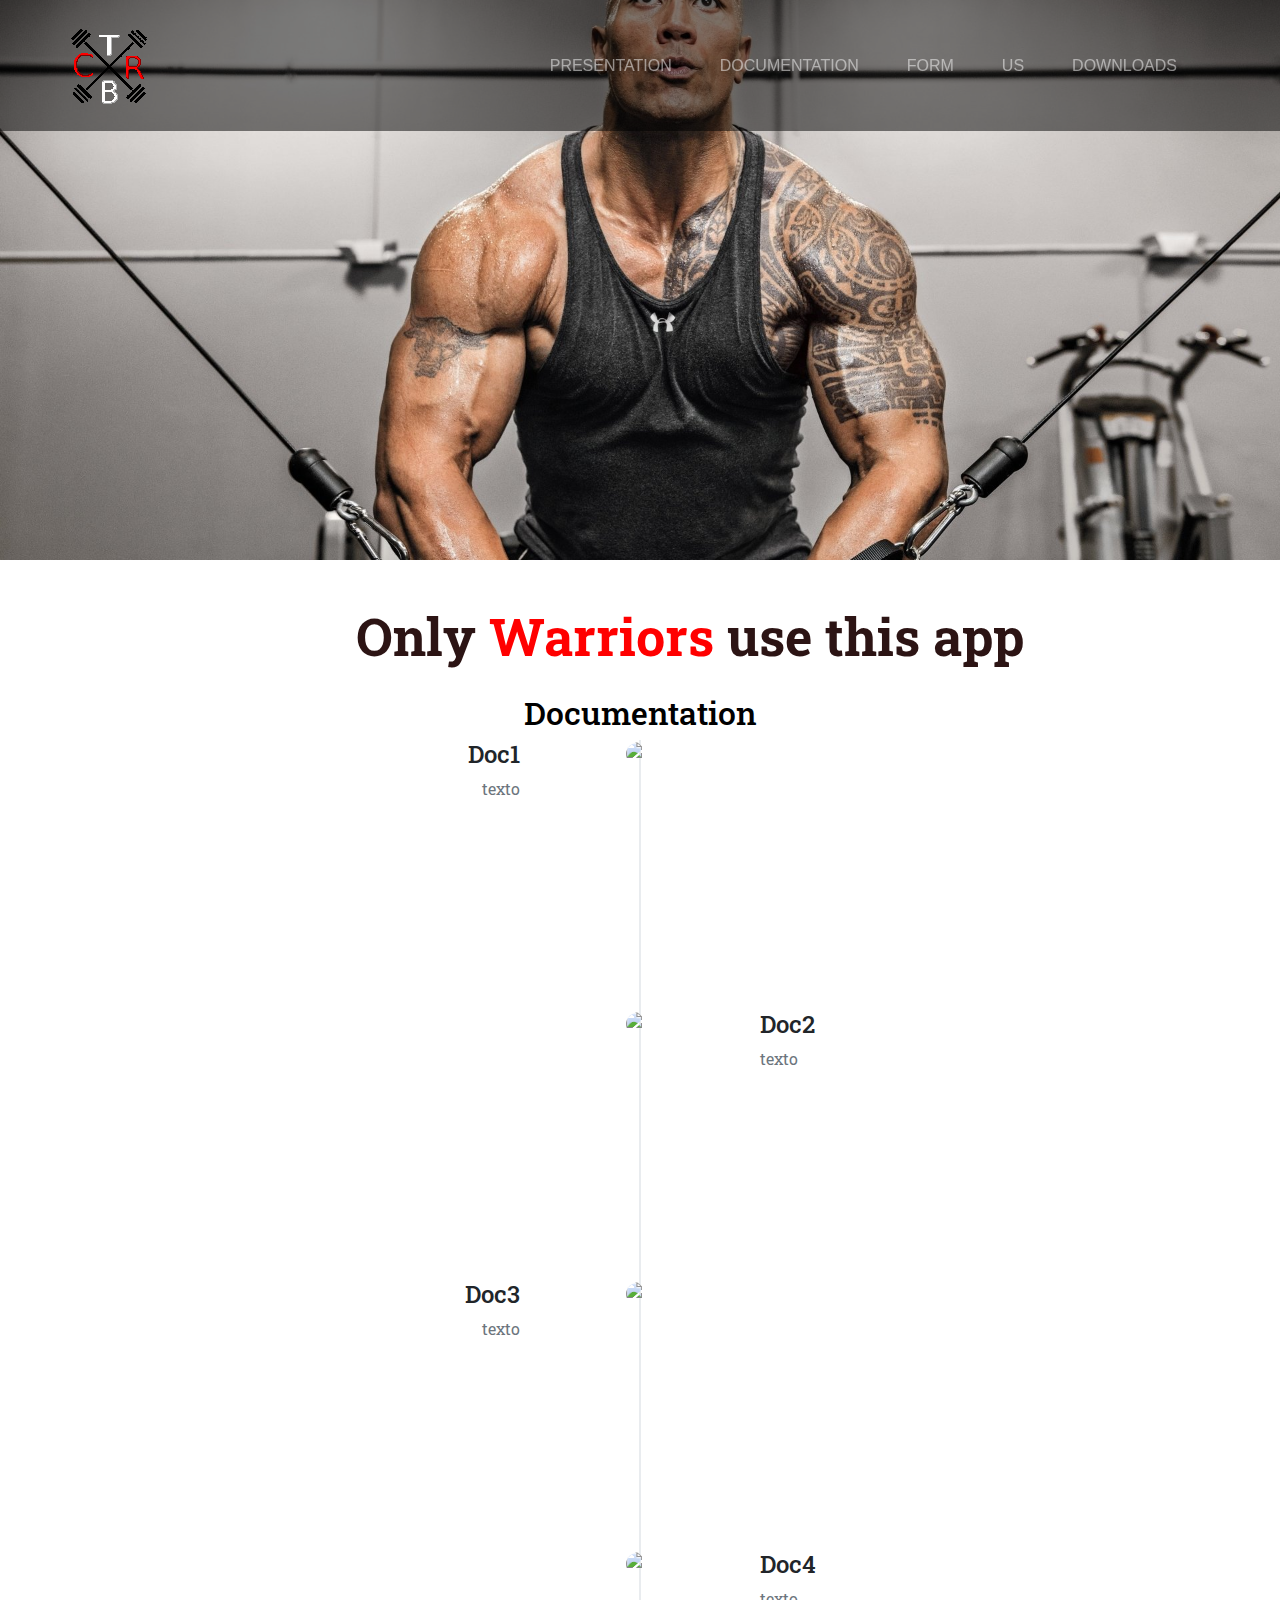
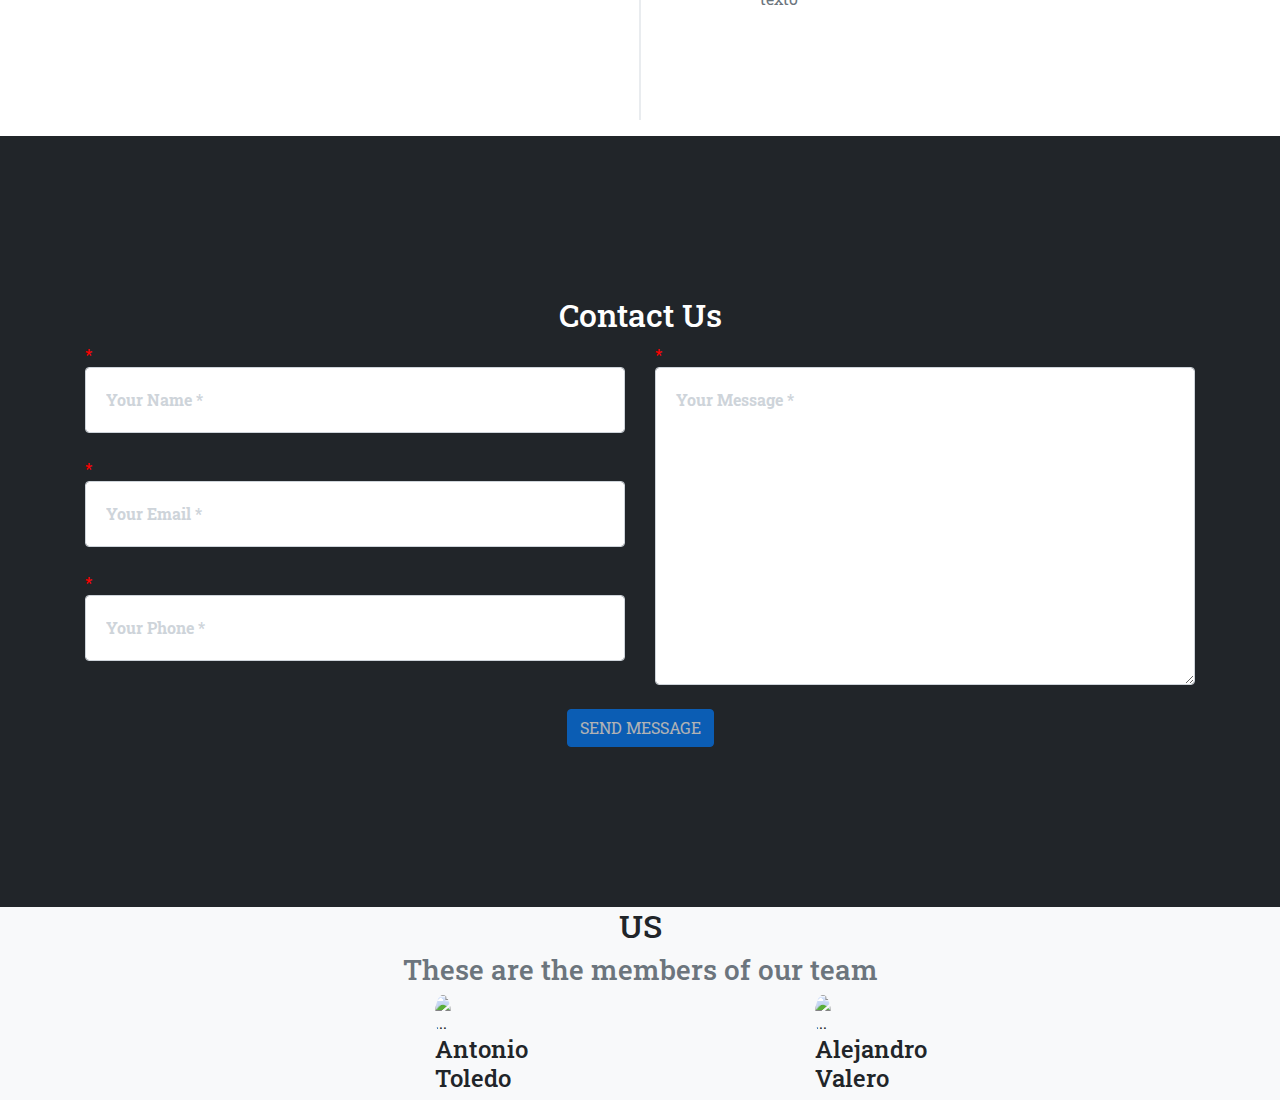
==== index.html @ f4c96ba8 "[MOD] WebSite" ====
<!DOCTYPE html>
<html lang="es">
<head>
	<link href="https://fonts.googleapis.com/css?family=Varela+Round" rel="stylesheet" />
        <link href="https://fonts.googleapis.com/css?family=Nunito:200,200i,300,300i,400,400i,600,600i,700,700i,800,800i,900,900i" rel="stylesheet" />
        <link href="https://fonts.googleapis.com/css?family=Montserrat:400,700" rel="stylesheet" type="text/css" />
        <link href="https://fonts.googleapis.com/css?family=Roboto+Slab:400,100,300,700" rel="stylesheet" type="text/css" />
	<meta charset="utf-8">
	<title>CrossTube/PaginaPrincipal</title>
    

	<link rel="stylesheet" href="https://cdn.jsdelivr.net/npm/bootstrap@4.3.1/dist/css/bootstrap.min.css" integrity="sha384-ggOyR0iXCbMQv3Xipma34MD+dH/1fQ784/j6cY/iJTQUOhcWr7x9JvoRxT2MZw1T" crossorigin="anonymous">
	<link rel="stylesheet" href="./css/estiloIndex.css">
</head>
<body class="principio">
	<nav class="navbar navbar-expand-lg navbar-light fixed-top" id="mainNav">
        <div class="row container-fluid px-4 px-lg-5 d-flex h-100">
        <img src="./media/logo.png" class="logo">
            <div id="toolbar">
                <ul class="navbar-nav ms-auto text-uppercase">
                    <li class="nav-item"><a class="nav-link" href="#Presentation">Presentation</a></li>
                    <li class="nav-item"><a class="nav-link" href="#Documentation">Documentation</a></li>
                    <li class="nav-item"><a class="nav-link" href="#Form">Form</a></li>
                    <li class="nav-item"><a class="nav-link" href="#Us">Us</a></li>
                    <li class="nav-item"><a class="nav-link" href="#Downloads">Downloads</a></li>
                    
                </ul>
            </div>
        </div>
    </nav>
    <div id="Presentation">
        <div class="row container-fluid px-4 px-lg-5 d-flex h-100 align-items-center justify-content-center">
            
        </div>
    </div>
    <div>
         <div class="text-center">
                    <p id="eslogan">Only <a id = "Warriors">Warriors</a> use this app</p>
           </div>
     </div>
    <section id="Documentation">
        <div class="container">
            <div class="text-center">
                <h2 class="section-heading">Documentation</h2>
            </div>
            <ul class="docu">
                <li>
                    <div class="docuImg"><img class="rounded-circle img-fluid" src="assets/img/about/1.jpg" alt="..." /></div>
                    <div class="docuPanel">
                        <div class="docuHead">
                            <h4 class="subheading">Doc1</h4>
                        </div>
                        <div class="docuBody"><p class="text-muted">texto</p></div>
                    </div>
                </li>
                <li class="docuInverted">
                    <div class="docuImg"><img class="rounded-circle img-fluid" src="assets/img/about/2.jpg" alt="..." /></div>
                    <div class="docuPanel">
                        <h4 class="subheading">Doc2</h4>
                        <div class="docuBody"><p class="text-muted">texto</p></div>                   
                    </div>
                </li>
                <li class="docu">
                    <div class="docuImg"><img class="rounded-circle img-fluid" src="assets/img/about/3.jpg" alt="..." /></div>
                    <div class="docuPanel">
                        <h4 class="subheading">Doc3</h4>
                        <div class="docuBody"><p class="text-muted">texto</p></div>                    
                    </div>
                </li>
                <li class="docuInverted">
                    <div class="docuImg"><img class="rounded-circle img-fluid" src="assets/img/about/4.jpg" alt="..." /></div>
                    <div class="docuPanel">
                        <h4 class="subheading">Doc4</h4>
                        <div class="docuBody"><p class="text-muted">texto</p></div>                   
                    </div>
                </li>
                
            </ul>
        </div>
    </section>
    <section class="page-section" id="contact">
        <div class="container">
            <div class="text-center">
                <h2 class="section-heading">Contact Us</h2>
            </div>
            <form id="Form" data-sb-form-api-token="API_TOKEN">
                <div class="row align-items-stretch mb-5">
                    <div class="col-md-6">
                        <div class="form-group">
                            <span for="obligatorio">*</span>
                            <input class="form-control" id="name" type="text" placeholder="Your Name *" data-sb-validations="required" required="obligatorio" />
                            <div class="invalid-feedback" data-sb-feedback="name:required">A name is required.</div>
                        </div>
                        <div class="form-group">
                            <span for="obligatorio">*</span>
                            <input class="form-control" id="email" type="email" placeholder="Your Email *" data-sb-validations="required,email" required="obligatorio" />
                            <div class="invalid-feedback" data-sb-feedback="email:email">Email is not valid.</div>
                        </div>
                        <div class="form-group mb-md-0">
                            <span for="obligatorio">*</span>
                            <input class="form-control" id="phone" type="tel" placeholder="Your Phone *" data-sb-validations="required" required="obligatorio" />
                            <div class="invalid-feedback" data-sb-feedback="phone:required">A phone number is required.</div>
                        </div>
                    </div>
                    <div class="col-md-6">
                        <div class="form-group form-group-textarea mb-md-0">
                        	<span for="obligatorio">*</span>
                            <textarea class="form-control" id="message" placeholder="Your Message *" data-sb-validations="required" required="obligatorio"></textarea>
                            <div class="invalid-feedback" data-sb-feedback="message:required">A message is required.</div>
                        </div>
                    </div>
                </div>
                <div class="d-none" id="submitSuccessMessage">
                    <div class="text-center text-white mb-3">
                        <div class="fw-bolder">Form submitted</div>
                    </div>
                </div>
            
                <div class="d-none" id="submitErrorMessage"><div class="text-center text-danger mb-3">Error sending message!</div></div>
                <div class="text-center"><button class="btn btn-primary btn-xl text-uppercase disabled" id="submitButton" type="submit">Send Message</button></div>
            </form>
        </div>
    </section>
    <section class="page-section bg-light" id="Us">
        <div class="container">
            <div class="text-center">
                <h2 class="section-heading text-uppercase">Us</h2>
                <h3 class="section-subheading text-muted">These are the members of our team</h3>
            </div>
            <div class="row">
                <div class="col-lg-4">
                    <div class="team-member">
                        <img class="mx-auto rounded-circle" src="assets/img/team/1.jpg" alt="..." />
                        <h4>Antonio Toledo</h4>
                    </div>
                </div>
                <div class="col-lg-4">
                    <div class="team-member">
                        <img class="mx-auto rounded-circle" src="assets/img/team/2.jpg" alt="..." />
                        <h4>Alejandro Valero</h4>
                    </div>
                </div>
              
            </div>
        </div>
    </section>

    
</body>
</html>
---- css/estiloIndex.css ----
#toolbar {
  min-height: 3.5rem;
  background-color: rgb(255, 255, 255);
}
#toolbar .navbar-toggler {
  font-size: 80%;
  padding: 0.75rem;
  color: #ffffff;
  border: 1px solid #64a19d;
}
#toolbar .navbar-toggler:focus {
  outline: none;
}
#toolbar .navbar-brand {
  color: rgb(255, 255, 255);
  font-weight: 700;
  padding: 0.9rem 0;
}
#toolbar .navbar-nav .nav-item:hover {
  color: fade(rgb(255, 255, 255), 80%);
  outline: none;
  background-color: transparent;
}
#toolbar .navbar-nav .nav-item:active, #toolbar .navbar-nav .nav-item:focus {
  outline: none;
  background-color: transparent;
  color: black;
}
@media (min-width: 992px) {

  .navbar{
    background-color: rgba(0, 0, 0, 0.5);
  }

  #toolbar {
    padding-top: 0;
    padding-bottom: 0;
    border-bottom: none;
    background-color: transparent;
    transition: background-color 0.3s ease-in-out;
  }
  #toolbar .navbar-brand {
    padding: 0.5rem 0;
    color: rgba(255, 255, 255, 0.5);
  }
  #toolbar .nav-link {
    transition: none;
    padding: 2rem 1.5rem;
    color: rgba(255, 255, 255, 0.5);
  }
  #toolbar .nav-link:hover {
    color: rgba(0, 0, 0, 0.75);
  }
  #toolbar .nav-link:active {
    color: rgb(255, 0, 0);
  }
  #toolbar.navbar-shrink {
    background-color: #fff;
  }
  #toolbar.navbar-shrink .navbar-brand {
    color: rgb(255, 255, 255);
  }
  #toolbar.navbar-shrink .nav-link {
    color: rgb(255, 255, 255);
    padding: 1.5rem 1.5rem 1.25rem;
    border-bottom: 0.25rem solid transparent;
  }
  #toolbar.navbar-shrink .nav-link:hover {
    color: #ffffff;
  }
  #toolbar.navbar-shrink .nav-link:active {
    color: #ffffff;
  }
  #toolbar.navbar-shrink .nav-link.active {
    color: #ffffff;
    outline: none;
    border-bottom: 0.25rem solid #ffffff;
  }
}


#eslogan{
  margin-left: 100px;
  padding-top: 50px;
  font: 2.5em; 
  text-align: center;
  color: #2C1414 ;
  font-size: 3.25rem;
  font-weight: 700;
  line-height: 3.25rem;
  margin-bottom: 2rem;
  font-family: "Roboto Slab", -apple-system, BlinkMacSystemFont, "Segoe UI", Roboto, "Helvetica Neue", Arial, sans-serif, "Apple Color Emoji", "Segoe UI Emoji", "Segoe UI Symbol", "Noto Color Emoji";

}

#Warriors{
  color: red;
  font-family: "Roboto Slab", -apple-system, BlinkMacSystemFont, "Segoe UI", Roboto, "Helvetica Neue", Arial, sans-serif, "Apple Color Emoji", "Segoe UI Emoji", "Segoe UI Symbol", "Noto Color Emoji";
}

#Presentation { 
  width: 100%;
  height: auto;
  min-height: 35rem;
  padding: 15rem 0;
  background: url("../media/Roca.jpg");
  background-position: center;
  background-repeat: no-repeat;
  background-attachment: scroll;
  background-size: cover;
}

section#Documentation .section-heading {
  font-family: "Roboto Slab", -apple-system, BlinkMacSystemFont, "Segoe UI", Roboto, "Helvetica Neue", Arial, sans-serif, "Apple Color Emoji", "Segoe UI Emoji", "Segoe UI Symbol", "Noto Color Emoji";
  color: rgb(0, 0, 0);
}

#Documentation{
  font-family: "Roboto Slab", -apple-system, BlinkMacSystemFont, "Segoe UI", Roboto, "Helvetica Neue", Arial, sans-serif, "Apple Color Emoji", "Segoe UI Emoji", "Segoe UI Symbol", "Noto Color Emoji";
}

.docu {
  position: relative;
  padding: 0;
  list-style: none;
}
.docu:before {
  position: absolute;
  top: 0;
  bottom: 0;
  left: 40px;
  width: 2px;
  margin-left: -1.5px;
  content: "";
  background-color: #e9ecef;
}
.docu > li {
  position: relative;
  min-height: 50px;
  margin-bottom: 50px;
}
.docu > li:after, .docu > li:before {
  display: table;
  content: " ";
}
.docu > li:after {
  clear: both;
}

.docu > li .docuPanel {
  position: relative;
  float: right;
  width: 100%;
  padding: 0 20px 0 100px;
  text-align: left;
}
.docu > li .docuPanel:before {
  right: auto;
  left: -15px;
  border-right-width: 15px;
  border-left-width: 0;
}
.docu > li .docuPanel:after {
  right: auto;
  left: -14px;
  border-right-width: 14px;
  border-left-width: 0;
}
.docu > li .docuImg {
  position: absolute;
  z-index: 100;
  left: 0;
  width: 80px;
  height: 80px;
  margin-left: 0;
  text-align: center;
  color: white;

}
.docu > li .docuImg h4, .docu > li .docuImg .h4 {
  font-size: 10px;
  line-height: 14px;
  margin-top: 12px;
}
.docu > li.docuInverted > .docuPanel {
  float: right;
  padding: 0 20px 0 100px;
  text-align: left;
}
.docu > li.docuInverted > .docuPanel:before {
  right: auto;
  left: -15px;
  border-right-width: 15px;
  border-left-width: 0;
}
.docu > li.docuInverted > .docuPanel:after {
  right: auto;
  left: -14px;
  border-right-width: 14px;
  border-left-width: 0;
}
.docu > li:last-child {
  margin-bottom: 0;
}
.docu .docuHead h4, .docu .docuHead .h4 {
  margin-top: 0;
  color: inherit;
}
.docu .docuHead h4.subheading, .docu .docuHead .subheading.h4 {
  text-transform: none;
}
.docu .docuBody > ul,
.docu .docuBody > p {
  margin-bottom: 0;
}

@media (min-width: 768px) {
  .docu:before {
    left: 50%;
  }
  .docu > li {
    min-height: 100px;
    margin-bottom: 100px;
  }
  .docu > li .docuPanel {
    float: left;
    width: 41%;
    padding: 0 20px 20px 30px;
    text-align: right;
  }
  .docu > li .docuImg {
    left: 50%;
    width: 100px;
    height: 100px;
    margin-left: -50px;
  }
  .docu > li .docuImg h4, .docu > li .docuImg .h4 {
    font-size: 13px;
    line-height: 18px;
    margin-top: 16px;
  }
  .docu > li.docuInverted > .docuPanel {
    float: right;
    padding: 0 30px 20px 20px;
    text-align: left;
  }
}
@media (min-width: 992px) {
  .docu > li {
    min-height: 150px;
  }
  .docu > li .docuPanel {
    padding: 0 20px 20px;
  }
  .docu > li .docuImg {
    width: 150px;
    height: 150px;
    margin-left: -75px;
  }
  .docu > li .docuImg h4, .docu > li .docuImg .h4 {
    font-size: 18px;
    line-height: 26px;
    margin-top: 30px;
  }
  .docu > li.docuInverted > .docuPanel {
    padding: 0 20px 20px;
  }
}
@media (min-width: 1200px) {
  .docu > li {
    min-height: 170px;
  }
  .docu > li .docuPanel {
    padding: 0 20px 20px 100px;
  }
  .docu > li .docuImg {
    width: 170px;
    height: 170px;
    margin-left: -85px;
  }
  .docu > li .docuImg h4, .docu > li .docuImg .h4 {
    margin-top: 40px;
  }
  .docu > li.docuInverted > .docuPanel {
    padding: 0 100px 20px 20px;
  }
}


section#contact {
  background-color: #212529;
  background-repeat: no-repeat;
  background-position: center;
  padding-bottom: 10rem;
  padding-top: 10rem;
  font-family: "Roboto Slab", -apple-system, BlinkMacSystemFont, "Segoe UI", Roboto, "Helvetica Neue", Arial, sans-serif, "Apple Color Emoji", "Segoe UI Emoji", "Segoe UI Symbol", "Noto Color Emoji";
}

section#contact form#Form .form-group {
  margin-bottom: 1.5rem;
}
section#contact form#Form .form-group input,
section#contact form#Form .form-group textarea {
  padding: 1.25rem;
}
section#contact form#Form .form-group input.form-control {
  height: auto;
}
section#contact form#Form .form-group-textarea {
  height: 100%;
}
section#contact form#Form .form-group-textarea textarea {
  height: 100%;
  min-height: 10rem;
}
section#contact form#Form p.help-block {
  margin: 0;
}
section#contact .section-heading {
  font-family: "Roboto Slab", -apple-system, BlinkMacSystemFont, "Segoe UI", Roboto, "Helvetica Neue", Arial, sans-serif, "Apple Color Emoji", "Segoe UI Emoji", "Segoe UI Symbol", "Noto Color Emoji";
  color: #fff;
}
section#contact form#Form .form-control:focus {
  border-color: #000000;
  box-shadow: none;
}
section#contact form#Form ::-webkit-input-placeholder {
  font-weight: 700;
  color: #ced4da;
}
section#contact form#Form :-moz-placeholder {
  font-weight: 700;
  color: #ced4da;
}
section#contact form#Form ::-moz-placeholder {
  font-weight: 700;
  color: #ced4da;
}
section#contact form#Form :-ms-input-placeholder {
  font-weight: 700;
  color: #ced4da;
}

section#Us{
  font-family: "Roboto Slab", -apple-system, BlinkMacSystemFont, "Segoe UI", Roboto, "Helvetica Neue", Arial, sans-serif, "Apple Color Emoji", "Segoe UI Emoji", "Segoe UI Symbol", "Noto Color Emoji";

}

.team-member{
    margin-left: 350px;
}

.btn-check {
  position: absolute;
  clip: rect(0, 0, 0, 0);
  pointer-events: none;
}
.btn-check[disabled] + .btn, .btn-check:disabled + .btn {
  pointer-events: none;
  filter: none;
  opacity: 0.65;
}

@media (prefers-reduced-motion: no-preference) {
  :root {
    scroll-behavior: smooth;
  }
}

::-webkit-input-placeholder{
    color:  #a8a8a8;
  }
  ::-webkit-textare-placeholder{
    color:  #a8a8a8;
  }

  span{
    color: red;
  }
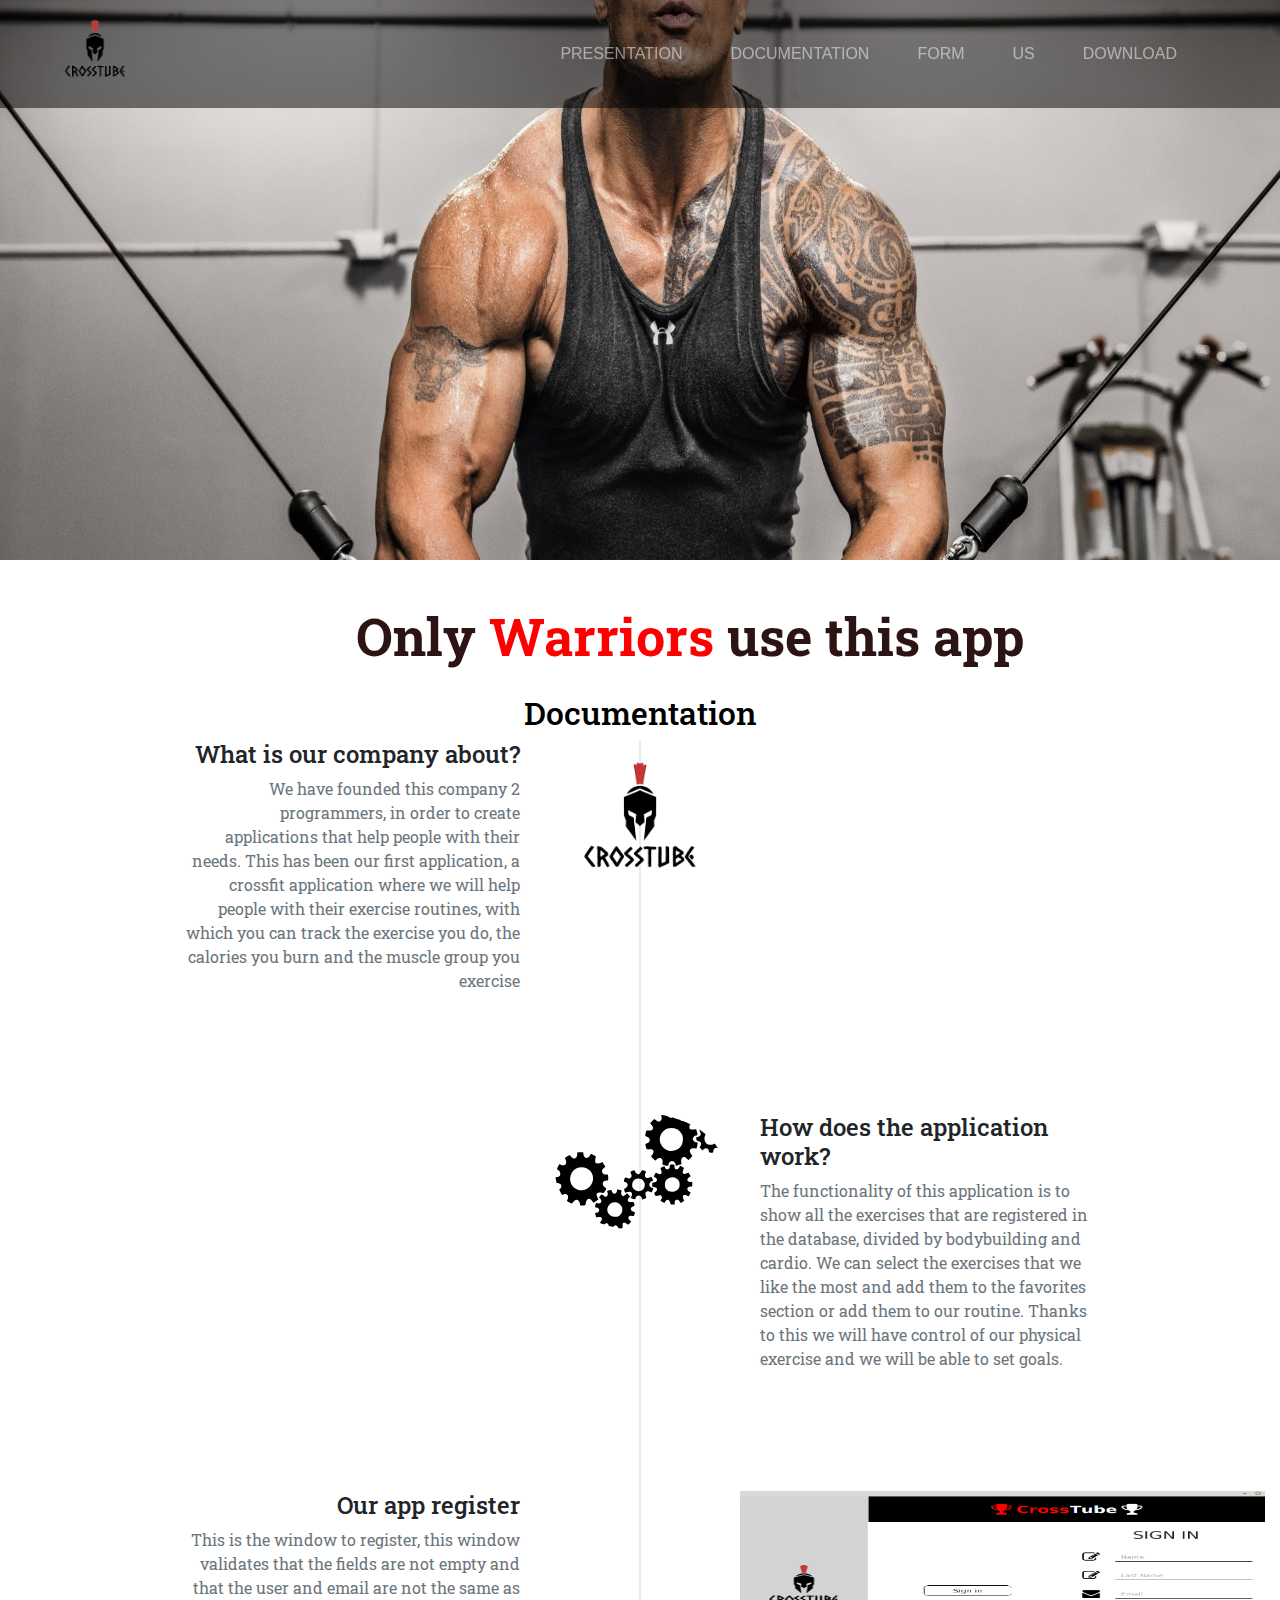
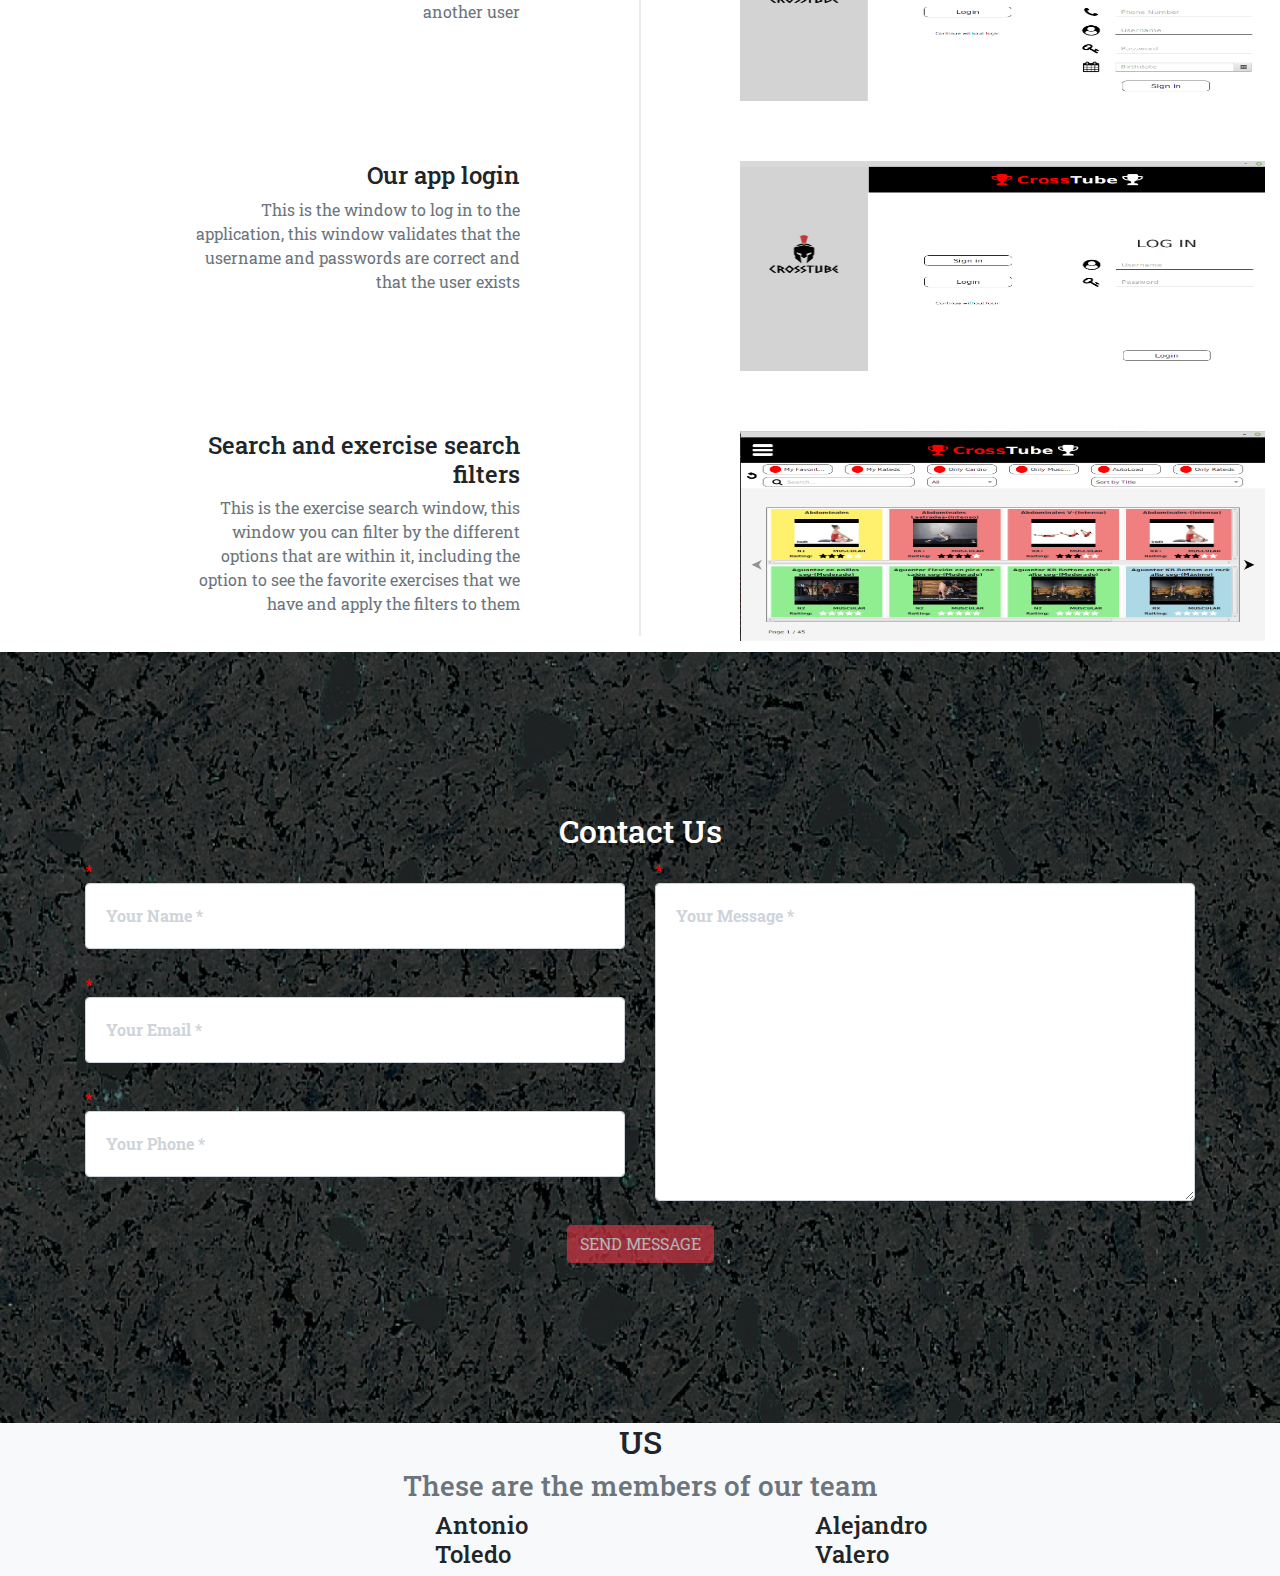
==== commit d9f4c512: "[MOD] Website" ====
--- a/index.html
+++ b/index.html
@@ -22,7 +22,7 @@
                     <li class="nav-item"><a class="nav-link" href="#Documentation">Documentation</a></li>
                     <li class="nav-item"><a class="nav-link" href="#Form">Form</a></li>
                     <li class="nav-item"><a class="nav-link" href="#Us">Us</a></li>
-                    <li class="nav-item"><a class="nav-link" href="#Downloads">Downloads</a></li>
+                    <li class="nav-item"><a class="nav-link" href="#Downloads" download="">Download</a></li>
                     
                 </ul>
             </div>
@@ -45,36 +45,50 @@
             </div>
             <ul class="docu">
                 <li>
-                    <div class="docuImg"><img class="rounded-circle img-fluid" src="assets/img/about/1.jpg" alt="..." /></div>
+                    <div class="docuImg"><img class="rounded-circle img-fluid" src="media/logo.png" alt="..." /></div>
                     <div class="docuPanel">
                         <div class="docuHead">
-                            <h4 class="subheading">Doc1</h4>
+                            <h4 class="subheading">What is our company about?</h4>
                         </div>
-                        <div class="docuBody"><p class="text-muted">texto</p></div>
+                        <div class="docuBody"><p class="text-muted">We have founded this company 2 programmers, in order to create applications that help people with their needs. 
+                        This has been our first application, a crossfit application where we will help people with their exercise routines, with which you can track the exercise you do, the calories you burn and the muscle group you exercise</p></div>
                     </div>
                 </li>
                 <li class="docuInverted">
-                    <div class="docuImg"><img class="rounded-circle img-fluid" src="assets/img/about/2.jpg" alt="..." /></div>
+                    <div class="docuImg"><img class="rounded-circle img-fluid" src="media/funcionamiento.svg" alt="..." /></div>
                     <div class="docuPanel">
-                        <h4 class="subheading">Doc2</h4>
-                        <div class="docuBody"><p class="text-muted">texto</p></div>                   
+                        <h4 class="subheading">How does the application work?</h4>
+                        <div class="docuBody"><p class="text-muted">The functionality of this application is to show all the exercises that are registered in the database, divided by bodybuilding and cardio.
+                        We can select the exercises that we like the most and add them to the favorites section or add them to our routine.
+                        Thanks to this we will have control of our physical exercise and we will be able to set goals.</p></div>                   
                     </div>
                 </li>
-                <li class="docu">
-                    <div class="docuImg"><img class="rounded-circle img-fluid" src="assets/img/about/3.jpg" alt="..." /></div>
+                <li>
+                    <div class="docuImg2"><img class="img" src="media/registrarse.png" alt="..." /></div>
                     <div class="docuPanel">
-                        <h4 class="subheading">Doc3</h4>
-                        <div class="docuBody"><p class="text-muted">texto</p></div>                    
+                        <div class="docuHead">
+                            <h4 class="subheading">Our app register</h4>
+                        </div>
+                        <div class="docuBody"><p class="text-muted">This is the window to register, this window validates that the fields are not empty and that the user and email are not the same as another user</p></div>
                     </div>
                 </li>
-                <li class="docuInverted">
-                    <div class="docuImg"><img class="rounded-circle img-fluid" src="assets/img/about/4.jpg" alt="..." /></div>
+                <li>
+                    <div class="docuImg2"><img class="img" src="media/iniciarSesion.png" alt="..." /></div>
                     <div class="docuPanel">
-                        <h4 class="subheading">Doc4</h4>
-                        <div class="docuBody"><p class="text-muted">texto</p></div>                   
+                        <h4 class="subheading">Our app login </h4>
+                        <div class="docuBody"><p class="text-muted">This is the window to log in to the application, this window validates that the username and passwords are correct and that the user exists</p></div>                   
                     </div>
                 </li>
-                
+                <li>
+                    <div class="docuImg2"><img class="img" src="media/busquedas.png" alt="..." /></div>
+                    <div class="docuPanel">
+                        <div class="docuHead">
+                            <h4 class="subheading">Search and exercise search filters</h4>
+                        </div>
+                        <div class="docuBody"><p class="text-muted">
+This is the exercise search window, this window you can filter by the different options that are within it, including the option to see the favorite exercises that we have and apply the filters to them</p></div>
+                    </div>
+                </li>   
             </ul>
         </div>
     </section>
@@ -117,7 +131,7 @@
                 </div>
             
                 <div class="d-none" id="submitErrorMessage"><div class="text-center text-danger mb-3">Error sending message!</div></div>
-                <div class="text-center"><button class="btn btn-primary btn-xl text-uppercase disabled" id="submitButton" type="submit">Send Message</button></div>
+                <div class="text-center"><button class="btn btn-danger btn-xl text-uppercase disabled" id="submitButton" type="submit">Send Message</button></div>
             </form>
         </div>
     </section>
@@ -130,13 +144,11 @@
             <div class="row">
                 <div class="col-lg-4">
                     <div class="team-member">
-                        <img class="mx-auto rounded-circle" src="assets/img/team/1.jpg" alt="..." />
                         <h4>Antonio Toledo</h4>
                     </div>
                 </div>
                 <div class="col-lg-4">
                     <div class="team-member">
-                        <img class="mx-auto rounded-circle" src="assets/img/team/2.jpg" alt="..." />
                         <h4>Alejandro Valero</h4>
                     </div>
                 </div>
--- a/css/estiloIndex.css
+++ b/css/estiloIndex.css
@@ -1,5 +1,3 @@
-
-
 #toolbar {
   min-height: 3.5rem;
   background-color: rgb(255, 255, 255);
@@ -28,6 +26,13 @@
   background-color: transparent;
   color: black;
 }
+
+.logo{
+  width: 8%;
+  height: 8%;
+}
+
+
 @media (min-width: 992px) {
 
   .navbar{
@@ -102,14 +107,15 @@
 
 #Presentation { 
   width: 100%;
-  height: auto;
+  height: 200%;
   min-height: 35rem;
   padding: 15rem 0;
   background: url("../media/Roca.jpg");
   background-position: center;
+  background-attachment: contain;
+  background-size: 100vw 100vh;
   background-repeat: no-repeat;
-  background-attachment: scroll;
-  background-size: cover;
+
 }
 
 section#Documentation .section-heading {
@@ -120,7 +126,6 @@
 #Documentation{
   font-family: "Roboto Slab", -apple-system, BlinkMacSystemFont, "Segoe UI", Roboto, "Helvetica Neue", Arial, sans-serif, "Apple Color Emoji", "Segoe UI Emoji", "Segoe UI Symbol", "Noto Color Emoji";
 }
-
 .docu {
   position: relative;
   padding: 0;
@@ -130,7 +135,7 @@
   position: absolute;
   top: 0;
   bottom: 0;
-  left: 40px;
+  left: 100px;
   width: 2px;
   margin-left: -1.5px;
   content: "";
@@ -179,7 +184,23 @@
   color: white;
 
 }
+.docu > li .docuImg2 {
+  position: absolute;
+  z-index: 100;
+  left: 0;
+  width: 80px;
+  height: 80px;
+  margin-left: 0;
+  text-align: center;
+  color: white;
+
+}
 .docu > li .docuImg h4, .docu > li .docuImg .h4 {
+  font-size: 10px;
+  line-height: 14px;
+  margin-top: 12px;
+}
+.docu > li .docuImg2 h4, .docu > li .docuImg2 .h4 {
   font-size: 10px;
   line-height: 14px;
   margin-top: 12px;
@@ -214,6 +235,7 @@
 .docu .docuBody > ul,
 .docu .docuBody > p {
   margin-bottom: 0;
+  margin-left: 0px;
 }
 
 @media (min-width: 768px) {
@@ -236,11 +258,22 @@
     height: 100px;
     margin-left: -50px;
   }
+    .docu > li .docuImg2 {
+    left: 50%;
+    width: 100px;
+    height: 100px;
+    margin-left: -50px;
+  }
   .docu > li .docuImg h4, .docu > li .docuImg .h4 {
     font-size: 13px;
     line-height: 18px;
     margin-top: 16px;
   }
+    .docu > li .docuImg2 h4, .docu > li .docuImg2 .h4 {
+    font-size: 13px;
+    line-height: 18px;
+    margin-top: 16px;
+  }
   .docu > li.docuInverted > .docuPanel {
     float: right;
     padding: 0 30px 20px 20px;
@@ -264,6 +297,11 @@
     line-height: 26px;
     margin-top: 30px;
   }
+    .docu > li .docuImg2 h4, .docu > li .docuImg2 .h4 {
+    font-size: 18px;
+    line-height: 26px;
+    margin-top: 30px;
+  }
   .docu > li.docuInverted > .docuPanel {
     padding: 0 20px 20px;
   }
@@ -280,19 +318,33 @@
     height: 170px;
     margin-left: -85px;
   }
+    .docu > li .docuImg2 {
+    width: 300px;
+    height: 300px;
+    margin-left: 100px;
+    margin-bottom: 100px;
+  }
   .docu > li .docuImg h4, .docu > li .docuImg .h4 {
     margin-top: 40px;
   }
+    .docu > li .docuImg2 h4, .docu > li .docuImg2 .h4 {
+    margin-top: 40px;
+  }
   .docu > li.docuInverted > .docuPanel {
     padding: 0 100px 20px 20px;
   }
-}
-
+  .docu > li .docuImg2 .img{
+    width: 175%;
+    height: 70%;
+  }
+}
 
 section#contact {
-  background-color: #212529;
+  background-image: url("./../media/suelo.jpg");
+  background-position: center;
+  background-attachment: contain;
+  background-size: 100vw 100vh;
   background-repeat: no-repeat;
-  background-position: center;
   padding-bottom: 10rem;
   padding-top: 10rem;
   font-family: "Roboto Slab", -apple-system, BlinkMacSystemFont, "Segoe UI", Roboto, "Helvetica Neue", Arial, sans-serif, "Apple Color Emoji", "Segoe UI Emoji", "Segoe UI Symbol", "Noto Color Emoji";
@@ -360,7 +412,7 @@
 .btn-check[disabled] + .btn, .btn-check:disabled + .btn {
   pointer-events: none;
   filter: none;
-  opacity: 0.65;
+  opacity: 0.90;
 }
 
 @media (prefers-reduced-motion: no-preference) {
@@ -371,11 +423,11 @@
 
 ::-webkit-input-placeholder{
     color:  #a8a8a8;
-  }
-  ::-webkit-textare-placeholder{
+}
+::-webkit-textare-placeholder{
     color:  #a8a8a8;
-  }
-
-  span{
+}
+
+span{
     color: red;
-  }+}